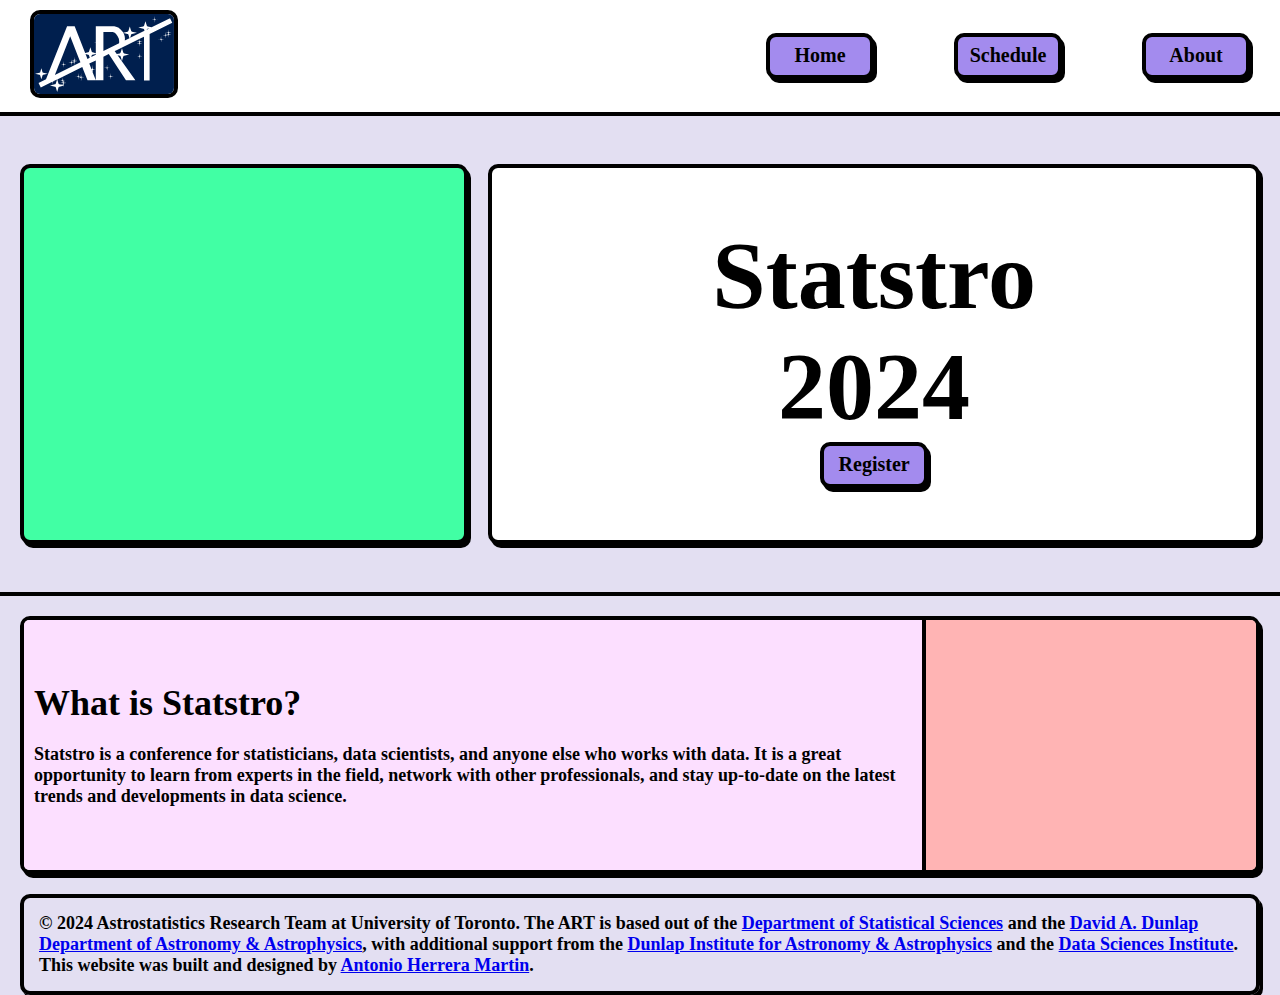
==== index.html @ 05474cae "added responsivity for other sizes" ====
<!DOCTYPE html>
<html lang="en">
<head>
    <meta charset="UTF-8">
    <meta name="viewport" content="width=device-width, initial-scale=1.0">
    <link rel="stylesheet" href="/style.css">
    <title>Statstro2024</title>
</head>
<body>
    <header>
        <a href="https://astrostatuoft.com" target="_blank"><img class="logo" src="img/ARTlogo-update.svg"></a>
        <nav>
            <ul>
                <li><a class="btn" href="/">Home</a></li>
                <li><a class="btn" href="/schedule.html">Schedule</a></li>
                <li><a class="btn" href="/about.html">About</a></li>
            </ul>
        </nav>
    </header>
    <section id="hero" >
        <div class="card card-fixed"></div>
        <div class="card">
            <h1>Statstro<br>2024</h1>
            <a href="#" class="btn">Register</a>
        </div>
    </section>
    <section>
        <div class="card bottom">
            <div class="inner-text">
                <h2>What is Statstro?</h2>
                <p>Statstro is a conference for statisticians, data scientists, and anyone else who works with data. It is a great opportunity to learn from experts in the field, network with other professionals, and stay up-to-date on the latest trends and developments in data science.</p>
            </div>
            <div class="inner-fill-right"></div>
    </section>
    <footer>
        <p>&copy; 2024 Astrostatistics Research Team at University of Toronto. The ART is based out of the <a href="https://www.statistics.utoronto.ca/">Department of Statistical Sciences</a> and the <a href="https://www.astro.utoronto.ca/">David A. Dunlap Department of Astronomy & Astrophysics</a>, with additional support from the <a href="https://www.dunlap.utoronto.ca/">Dunlap Institute for Astronomy & Astrophysics</a> and the <a href="https://datasciences.utoronto.ca/">Data Sciences Institute</a>. This website was built and designed by <a href="https://alfa33333.github.io">Antonio Herrera Martin</a>.</p>
    </footer>
    
</body>
</html>
---- style.css ----
/* Variables */
:root{
    --page-background: #E3DFF2;
    --nav-background: white;
    --button-background: #A38BEE;
    --card-white: white;
    --card-green: #41FFA4;
    --card-pink: #FCDFFF;
    --card-peach: #FFB4B4;
}

* {
  padding: 0 ;
  margin: 0 ;
}

/* Styles */
html {
    background-color: var(--page-background);
}

p {
  font-size: 18px;
  font-weight: bold;
  color: black;
  padding: 10px;
}



/* Header */
header {
  background-color: var(--nav-background);
  padding: 10px 30px;
  border-bottom: 4px solid black;
  display: flex;
  justify-content:space-between;
  gap: 20px;
}

header img {
  width: 140px;
  border: 4px solid black;
  border-radius: 10px;
}

nav {
  flex-grow: 2;
  display: flex;
  align-items: center;
  justify-content: flex-end;
}

header > nav > ul {
  list-style-type: none;
  display: flex;
  justify-content: flex-end;
  flex-grow: 2;
  gap: 80px;
}

.btn{
  display:flex;
  text-decoration: none;
  align-items: center;
  justify-content: center;
  font-weight: bold;
  font-size: 20px;
  background-color: var(--button-background);
  color: black; 
  width: 100px;
  flex-shrink: 0;
  height: 38px;
  border: 4px solid black;
  border-radius: 10px;
  box-shadow: 3px 4px 0 0 black;
}


/*  Hero */

#hero {
  border-bottom: 4px solid black;
  min-height: 380px;
  display: flex;
  padding: 48px 20px;
  justify-content: space-evenly;
  gap: 20px;
}

#hero h1 {
  text-align: center;
  font-size: 96px;
  font-weight: bold;
  color: black;
}

.card {
  background-color: var(--card-white);
  display: flex;
  flex-grow: 1;
  border: 4px solid black;
  border-radius: 10px;
  box-shadow: 3px 4px 0 0 black;
  flex-direction: column;
  align-items: center;
  justify-content: center;
}

.card-fixed{
  background-color: var(--card-green);
}

/* description section */

.bottom {
  margin: 20px;
  min-height: 250px;
  display: flex;
  flex-direction: row;
  align-items: stretch;
  justify-content: space-evenly;
}

.inner-text {
  background-color: var(--card-pink);
  display: flex;
  flex-direction: column;
  justify-content: center;
  align-items: left;
  flex-shrink: 1;
  border-radius: 5px 0px 0px 5px;
}

  .inner-text h2 {
    font-size: 36px;
    font-weight: bold;
    color: black;
    padding: 10px;
  }

  .inner-text p {
    font-size: 18px;
    font-weight: bold;
    color: black;
    padding: 10px;
  }

.inner-fill-right {
  flex-basis: 60%;
  background-color: var(--card-peach);
  flex-grow: 1;
  border-radius: 0px 5px 5px 0px;
  border-left: 4px solid black;
}

footer {
  font-size: 10px;
  font-weight: bold;
  background-color: var(--nav-pink);
  padding: 5px 5px;
  margin: 0px 20px;
  border: 4px solid black;
  border-radius: 10px;
  box-shadow: 3px 4px 0 0 black;
}


/*  Small screens */

@media only screen and (max-width: 700px) {
  header > nav > ul {
    flex-wrap: wrap;
    gap: 20px;
  }

  #hero {
    flex-direction: column;
    gap: 20px;
  }

  #hero h1 {
    text-align: center;
    font-size: 86px;
    font-weight: bold;
    color: black;
  }

}


@media screen and (max-width: 320px){
 
  #hero h1 {
    font-size: 20vw;
  }
  
}
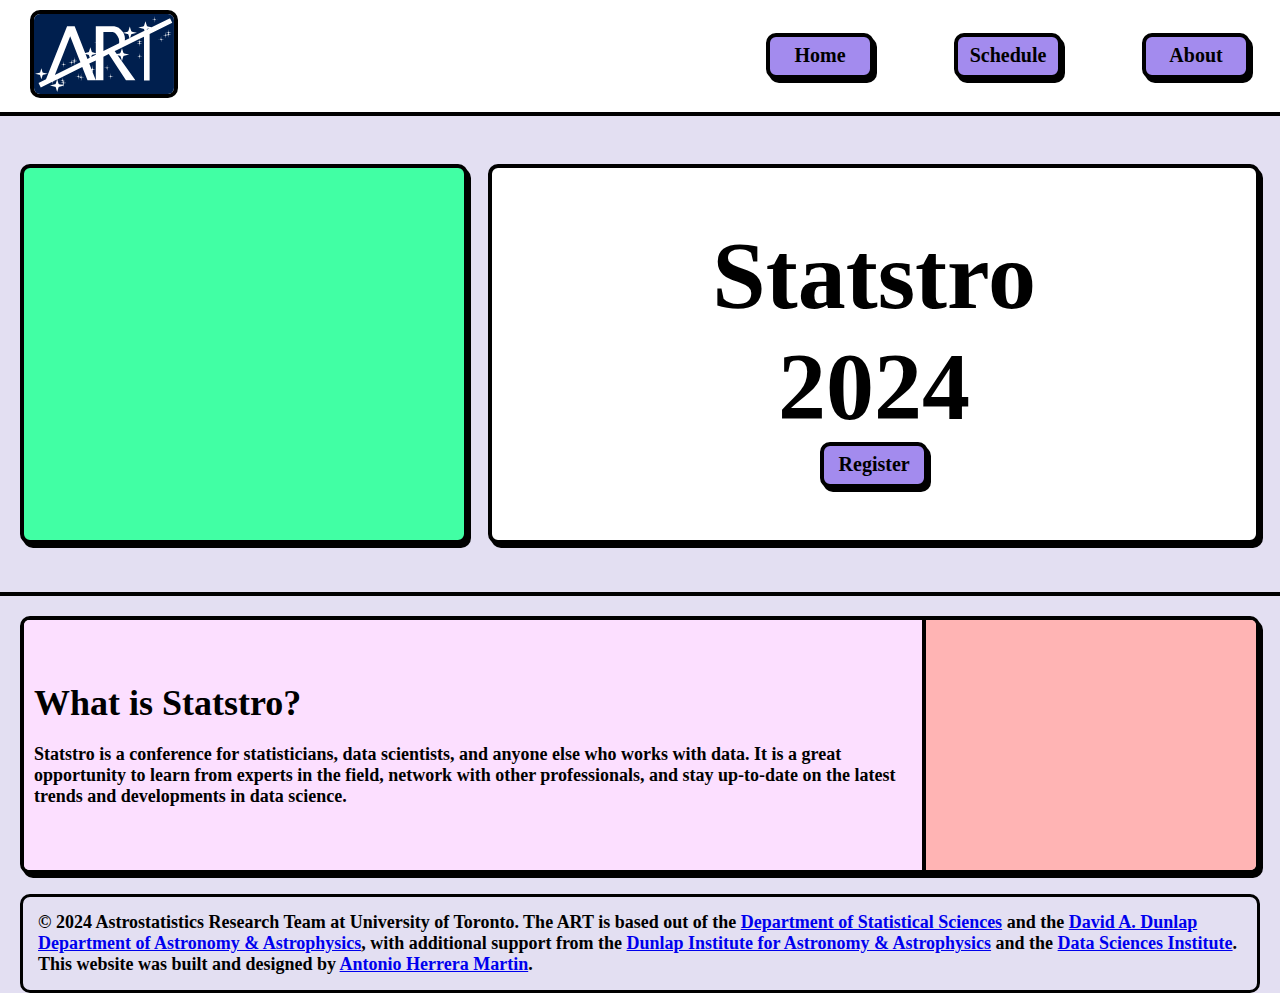
==== commit 95301987: "correct styling path" ====
--- a/index.html
+++ b/index.html
@@ -3,7 +3,7 @@
 <head>
     <meta charset="UTF-8">
     <meta name="viewport" content="width=device-width, initial-scale=1.0">
-    <link rel="stylesheet" href="/style.css">
+    <link rel="stylesheet" href="style.css">
     <title>Statstro2024</title>
 </head>
 <body>
--- a/style.css
+++ b/style.css
@@ -76,6 +76,11 @@
   box-shadow: 3px 4px 0 0 black;
 }
 
+.btn:active{
+  box-shadow: inset 0px 0px 0 0 black;
+  transform: translate(3px, 4px);
+
+}
 
 /*  Hero */
 
@@ -160,9 +165,8 @@
   background-color: var(--nav-pink);
   padding: 5px 5px;
   margin: 0px 20px;
-  border: 4px solid black;
-  border-radius: 10px;
-  box-shadow: 3px 4px 0 0 black;
+  border: 3px solid black;
+  border-radius: 10px;
 }
 
 
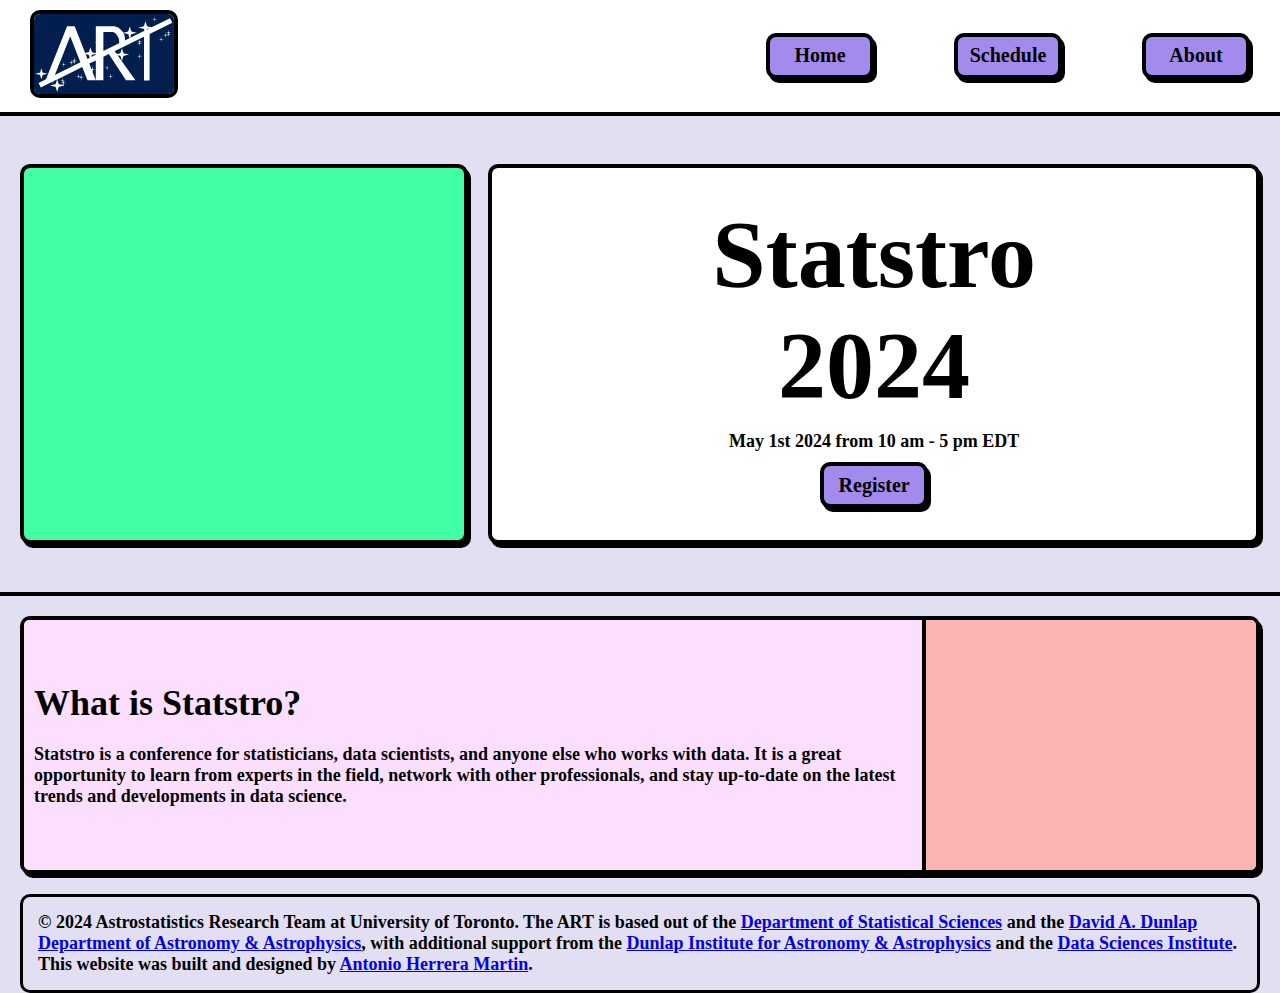
==== commit 992be9f9: "Update registration link and date in index.html" ====
--- a/index.html
+++ b/index.html
@@ -3,6 +3,7 @@
 <head>
     <meta charset="UTF-8">
     <meta name="viewport" content="width=device-width, initial-scale=1.0">
+    <link rel="icon" type="image/x-icon" href="img/favicon.ico">
     <link rel="stylesheet" href="style.css">
     <title>Statstro2024</title>
 </head>
@@ -11,9 +12,9 @@
         <a href="https://astrostatuoft.com" target="_blank"><img class="logo" src="img/ARTlogo-update.svg"></a>
         <nav>
             <ul>
-                <li><a class="btn" href="/">Home</a></li>
-                <li><a class="btn" href="/schedule.html">Schedule</a></li>
-                <li><a class="btn" href="/about.html">About</a></li>
+                <li><a class="btn" href="index.html">Home</a></li>
+                <li><a class="btn" href="schedule.html">Schedule</a></li>
+                <li><a class="btn" href="about.html">About</a></li>
             </ul>
         </nav>
     </header>
@@ -21,7 +22,8 @@
         <div class="card card-fixed"></div>
         <div class="card">
             <h1>Statstro<br>2024</h1>
-            <a href="#" class="btn">Register</a>
+            <p>May 1st  2024 from 10 am - 5 pm EDT</p>
+            <a href="https://forms.gle/8vP9hvaTqrBD3a8j7" class="btn">Register</a>
         </div>
     </section>
     <section>
--- a/style.css
+++ b/style.css
@@ -26,7 +26,24 @@
   padding: 10px;
 }
 
-
+.flex-section {
+  display: flex;
+  padding: 20px;
+  flex-wrap: wrap;
+  justify-content: space-evenly;
+  gap: 20px;
+}
+
+.big-title{
+    text-align: center;
+    font-size: 96px;
+    font-weight: bold;
+    color: black;
+}
+
+.h2-namebox {
+  min-height: 70px;
+}
 
 /* Header */
 header {
@@ -76,6 +93,10 @@
   box-shadow: 3px 4px 0 0 black;
 }
 
+.btn-larger{
+  width: 100%;
+
+}
 .btn:active{
   box-shadow: inset 0px 0px 0 0 black;
   transform: translate(3px, 4px);
@@ -170,9 +191,36 @@
 }
 
 
+
+/*  photo card */
+
+.photo {
+
+  flex-direction: column;
+  align-items: center;
+  justify-content: flex-start;
+  max-width: 300px;
+}
+
+.photo img {
+  width: 80%;
+  padding: 5px;
+  border: 1px solid black;
+  margin: 5px;
+}
+
+.photo-text {
+  max-width: 80%;
+  font-size: 18px;
+  font-weight: bold;
+  color: black;
+  padding: 10px;
+
+}
+
 /*  Small screens */
 
-@media only screen and (max-width: 700px) {
+@media only screen and (max-width: 1080px) {
   header > nav > ul {
     flex-wrap: wrap;
     gap: 20px;
@@ -183,20 +231,15 @@
     gap: 20px;
   }
 
-  #hero h1 {
+  #hero h1{
     text-align: center;
-    font-size: 86px;
-    font-weight: bold;
-    color: black;
-  }
-
-}
-
-
-@media screen and (max-width: 320px){
- 
-  #hero h1 {
     font-size: 20vw;
-  }
-  
-}+    font-weight: bold;
+    color: black;
+  }
+
+  .big-title {
+    font-size: 10vw;
+  }
+
+}
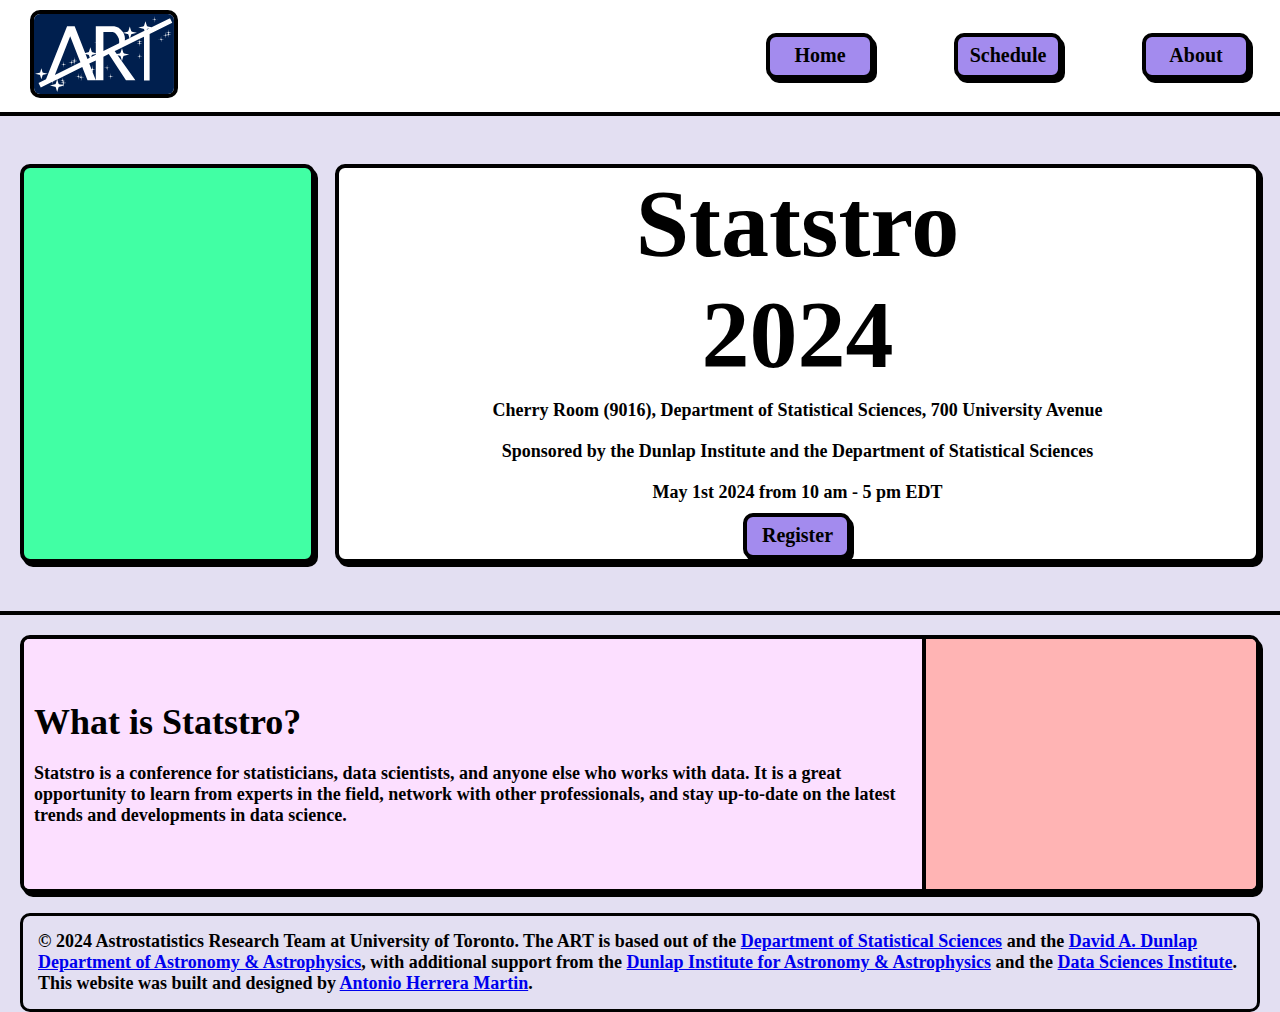
==== commit 2a311ce8: "Update registration link and date in index.html" ====
--- a/index.html
+++ b/index.html
@@ -22,6 +22,8 @@
         <div class="card card-fixed"></div>
         <div class="card">
             <h1>Statstro<br>2024</h1>
+            <p>Cherry Room (9016), Department of Statistical Sciences, 700 University Avenue</p>
+            <p>Sponsored by the Dunlap Institute and the Department of Statistical Sciences</p>
             <p>May 1st  2024 from 10 am - 5 pm EDT</p>
             <a href="https://forms.gle/8vP9hvaTqrBD3a8j7" class="btn">Register</a>
         </div>
--- a/style.css
+++ b/style.css
@@ -45,6 +45,25 @@
   min-height: 70px;
 }
 
+.h2-title {
+  border-radius: 5px 5px 0 0;
+  background-color: var(--card-peach);
+  align-self: stretch;
+  font-size: 46px;
+  font-weight: bold;
+  color: black;
+  padding: 10px;
+  border-bottom: black 1px solid;
+}
+
+.list-box {
+  display: flex;
+  flex-direction: column;
+  align-items: center;
+  padding: 20px;
+  gap: 20px;
+}
+
 /* Header */
 header {
   background-color: var(--nav-background);
@@ -218,6 +237,26 @@
 
 }
 
+/*  useful items */
+
+.text-card {
+  max-width: 50%;
+  align-items: flex-start;
+}
+
+.text-card p {
+  font-size: 30px;
+}
+
+.text-card-center {
+  max-width: 50%;
+  align-items: center;
+}
+
+
+
+
+
 /*  Small screens */
 
 @media only screen and (max-width: 1080px) {
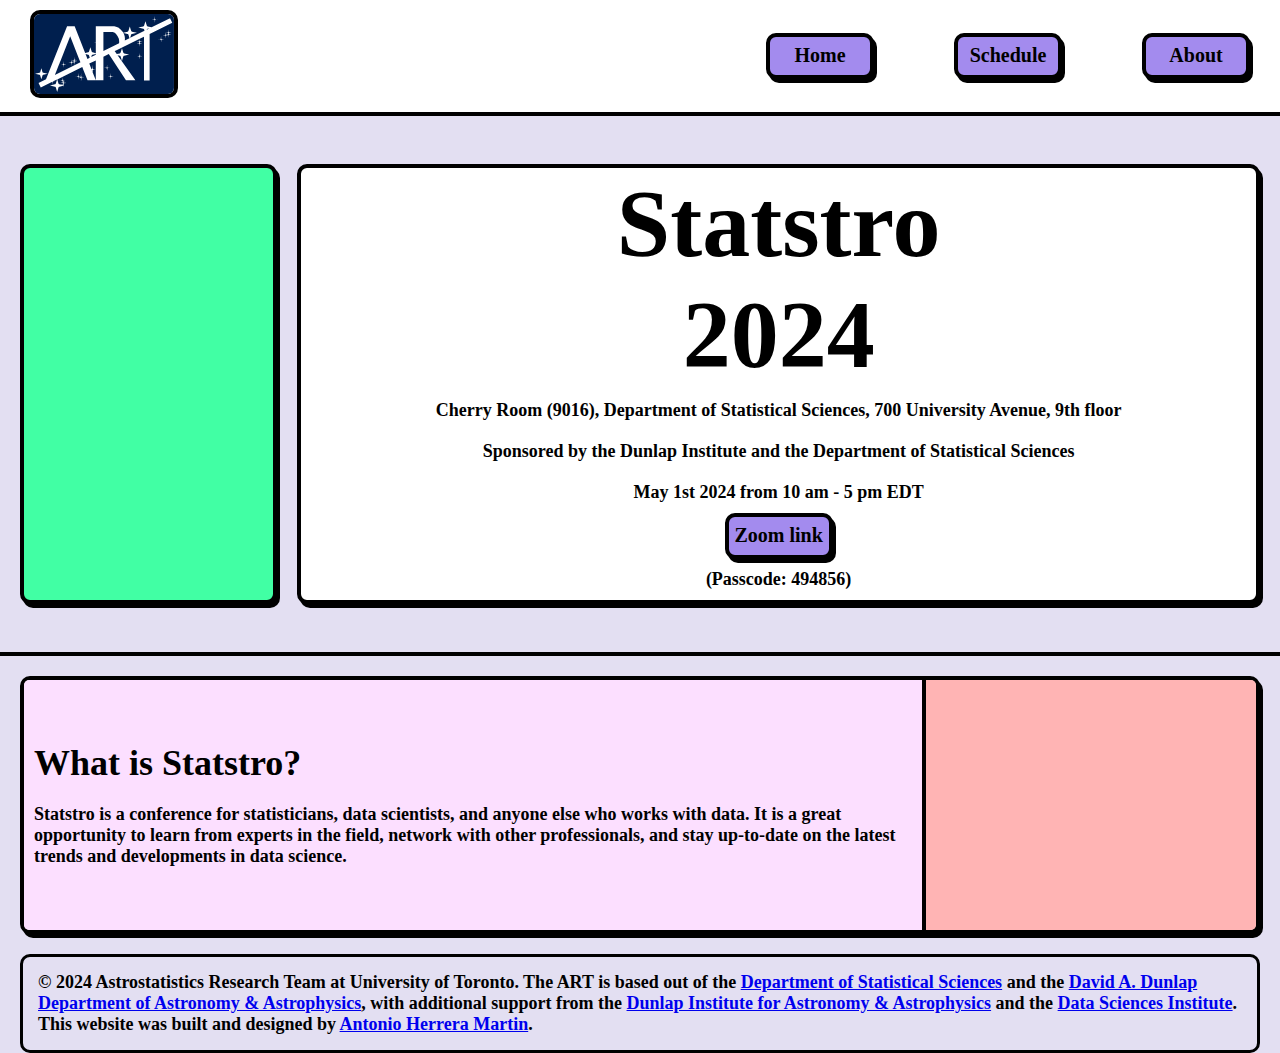
==== commit 4eb86297: "Update registration link and add passcode in index.html" ====
--- a/index.html
+++ b/index.html
@@ -22,10 +22,11 @@
         <div class="card card-fixed"></div>
         <div class="card">
             <h1>Statstro<br>2024</h1>
-            <p>Cherry Room (9016), Department of Statistical Sciences, 700 University Avenue</p>
+            <p>Cherry Room (9016), Department of Statistical Sciences, 700 University Avenue, 9th floor</p>
             <p>Sponsored by the Dunlap Institute and the Department of Statistical Sciences</p>
             <p>May 1st  2024 from 10 am - 5 pm EDT</p>
-            <a href="https://forms.gle/8vP9hvaTqrBD3a8j7" class="btn">Register</a>
+            <a href="https://utoronto.zoom.us/j/89516069837" class="btn">Zoom link</a>
+            <p>(Passcode: 494856)</p>
         </div>
     </section>
     <section>
--- a/style.css
+++ b/style.css
@@ -238,6 +238,23 @@
 }
 
 /*  useful items */
+.banner {
+  display: flex;
+  border-bottom: 4px solid black;
+  min-height: 380px;
+  display: flex;
+  padding: 48px 20px;
+  justify-content: space-evenly;
+  gap: 20px;
+}
+
+.banner h1 {
+  text-align: center;
+  max-width: 80%;
+  font-size: 3em;
+  font-weight: bold;
+  color: black;
+}
 
 .text-card {
   max-width: 50%;
@@ -258,6 +275,22 @@
 
 
 /*  Small screens */
+
+@media only screen and (max-width: 1920px){
+  .text-card {
+    max-width: 80%;
+  }
+
+  .text-card-center {
+    max-width: 80%;
+  }
+
+  .text-card p {
+    font-size: 18px;
+  }
+
+}
+
 
 @media only screen and (max-width: 1080px) {
   header > nav > ul {
@@ -281,4 +314,39 @@
     font-size: 10vw;
   }
 
-}
+  .text-card-center {
+    max-width: 80%;
+    align-items: stretch;
+  }
+
+  .banner h1 {
+    max-width: 95%;
+    font-size: 46px;
+  }
+
+  .text-card {
+    max-width: 95%;
+  }
+
+  .text-card p {
+    font-size: 1em;
+  }
+
+}
+
+@media only screen and (max-width: 380px){
+  .text-card-center {
+    max-width: 95%;
+  }
+
+  .banner {
+    padding: 20px;
+  }
+
+  .banner h1 {
+    max-width: 95%;
+    font-size: 40px;
+  }
+
+}
+
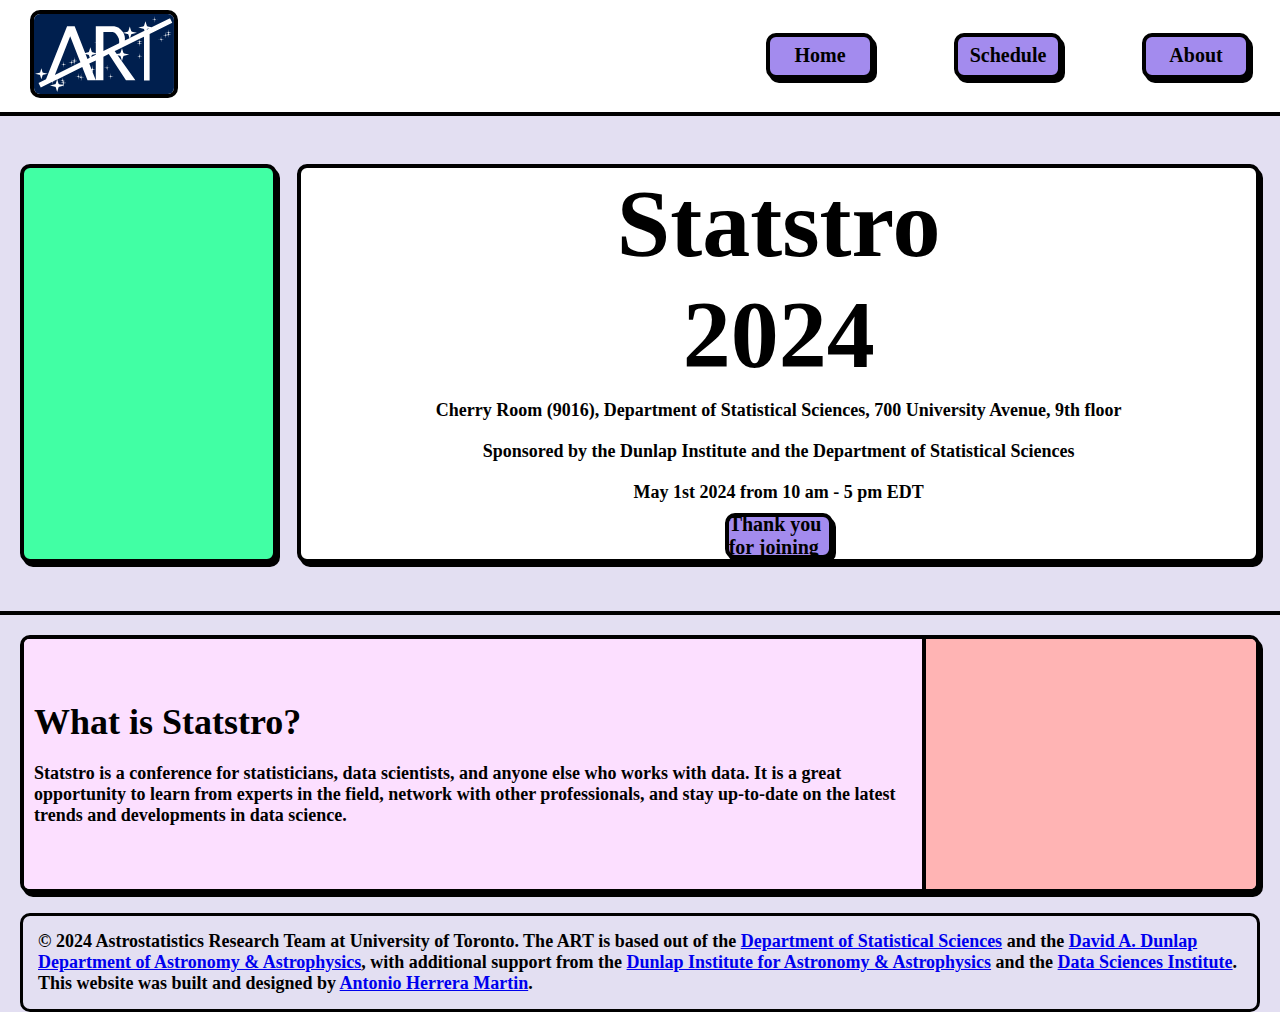
==== commit 56dd38a2: "Update registration link and remove passcode in index.html" ====
--- a/index.html
+++ b/index.html
@@ -25,8 +25,7 @@
             <p>Cherry Room (9016), Department of Statistical Sciences, 700 University Avenue, 9th floor</p>
             <p>Sponsored by the Dunlap Institute and the Department of Statistical Sciences</p>
             <p>May 1st  2024 from 10 am - 5 pm EDT</p>
-            <a href="https://utoronto.zoom.us/j/89516069837" class="btn">Zoom link</a>
-            <p>(Passcode: 494856)</p>
+            <a href="#" class="btn">Thank you for joining</a>
         </div>
     </section>
     <section>
